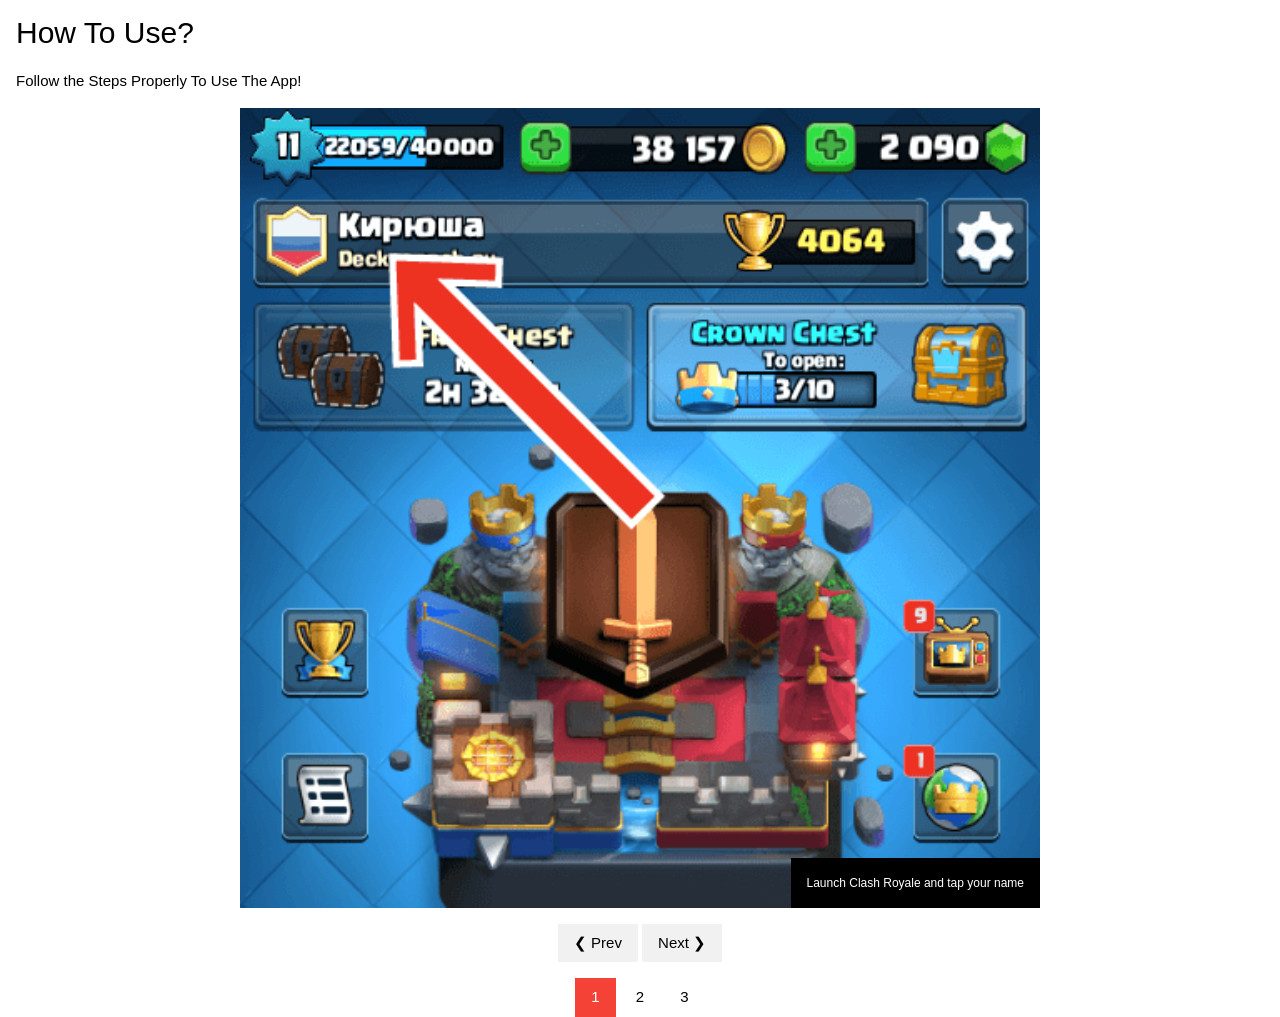
==== help.html @ 1028e9a8 "moving firebase app" ====
<!DOCTYPE html>
<html>

<head>
    <meta charset="utf-8" />
    <meta http-equiv="X-UA-Compatible" content="IE=edge">
    <title>Help Page</title>
    <meta name="viewport" content="width=device-width, initial-scale=1">
    <meta name="viewport" content="width=device-width, initial-scale=1">
    <link rel="stylesheet" href="https://www.w3schools.com/w3css/4/w3.css">
    <style>
        .mySlides {
            display: none
        }
    </style>
</head>

<body>
    <div class="w3-container">
        <h2>How To Use?</h2>
        <p>Follow the Steps Properly To Use The App!</p>
    </div>

    <div class="w3-content" style="max-width:800px">
        <div class="w3-display-container mySlides w3-animate-top">
            <img src="guide-1.png" style="width:100%">
            <div class="w3-display-bottomright w3-small w3-container w3-padding-16 w3-black">
                Launch <span class="notranslate">Clash Royale</span> and tap your name
            </div>
        </div>

        <div class="w3-display-container mySlides w3-animate-top">
            <img src="guide-2.jpg" style="width:100%">
            <div class="w3-display-bottomright w3-small w3-container w3-padding-16 w3-black">
                Find your Player Tag under your name
            </div>
        </div>

        <div class="w3-display-container mySlides w3-animate-top">
            <img src="guide-3.gif" style="width:100%">
            <div class="w3-display-topright w3-small w3-container w3-padding-16 w3-black">
                Type your Player Tag in the search field and click the Search button
            </div>
        </div>
    </div>

    <div class="w3-center">
        <div class="w3-section">
            <button class="w3-button w3-light-grey notranslate" onclick="plusDivs(-1)">❮ Prev</button>
            <button class="w3-button w3-light-grey notranslate" onclick="plusDivs(1)">Next ❯</button>
        </div>
        <button class="w3-button demo" onclick="currentDiv(1)">1</button>
        <button class="w3-button demo" onclick="currentDiv(2)">2</button>
        <button class="w3-button demo" onclick="currentDiv(3)">3</button>
    </div>

    <script>
        var slideIndex = 1;
        showDivs(slideIndex);

        function plusDivs(n) {
            showDivs(slideIndex += n);
        }

        function currentDiv(n) {
            showDivs(slideIndex = n);
        }

        function showDivs(n) {
            var i;
            var x = document.getElementsByClassName("mySlides");
            var dots = document.getElementsByClassName("demo");
            if (n > x.length) { slideIndex = 1 }
            if (n < 1) { slideIndex = x.length }
            for (i = 0; i < x.length; i++) {
                x[i].style.display = "none";
            }
            for (i = 0; i < dots.length; i++) {
                dots[i].className = dots[i].className.replace(" w3-red", "");
            }
            x[slideIndex - 1].style.display = "block";
            dots[slideIndex - 1].className += " w3-red";
        }
    </script>
    <div id="google_translate_element"></div>
    <script type="text/javascript">
        function googleTranslateElementInit() {
            new google.translate.TranslateElement({ pageLanguage: 'en', layout: google.translate.TranslateElement.FloatPosition.BOTTOM_RIGHT }, 'google_translate_element');
        }
    </script>
    <script type="text/javascript" src="//translate.google.com/translate_a/element.js?cb=googleTranslateElementInit"></script>
</body>

</html>
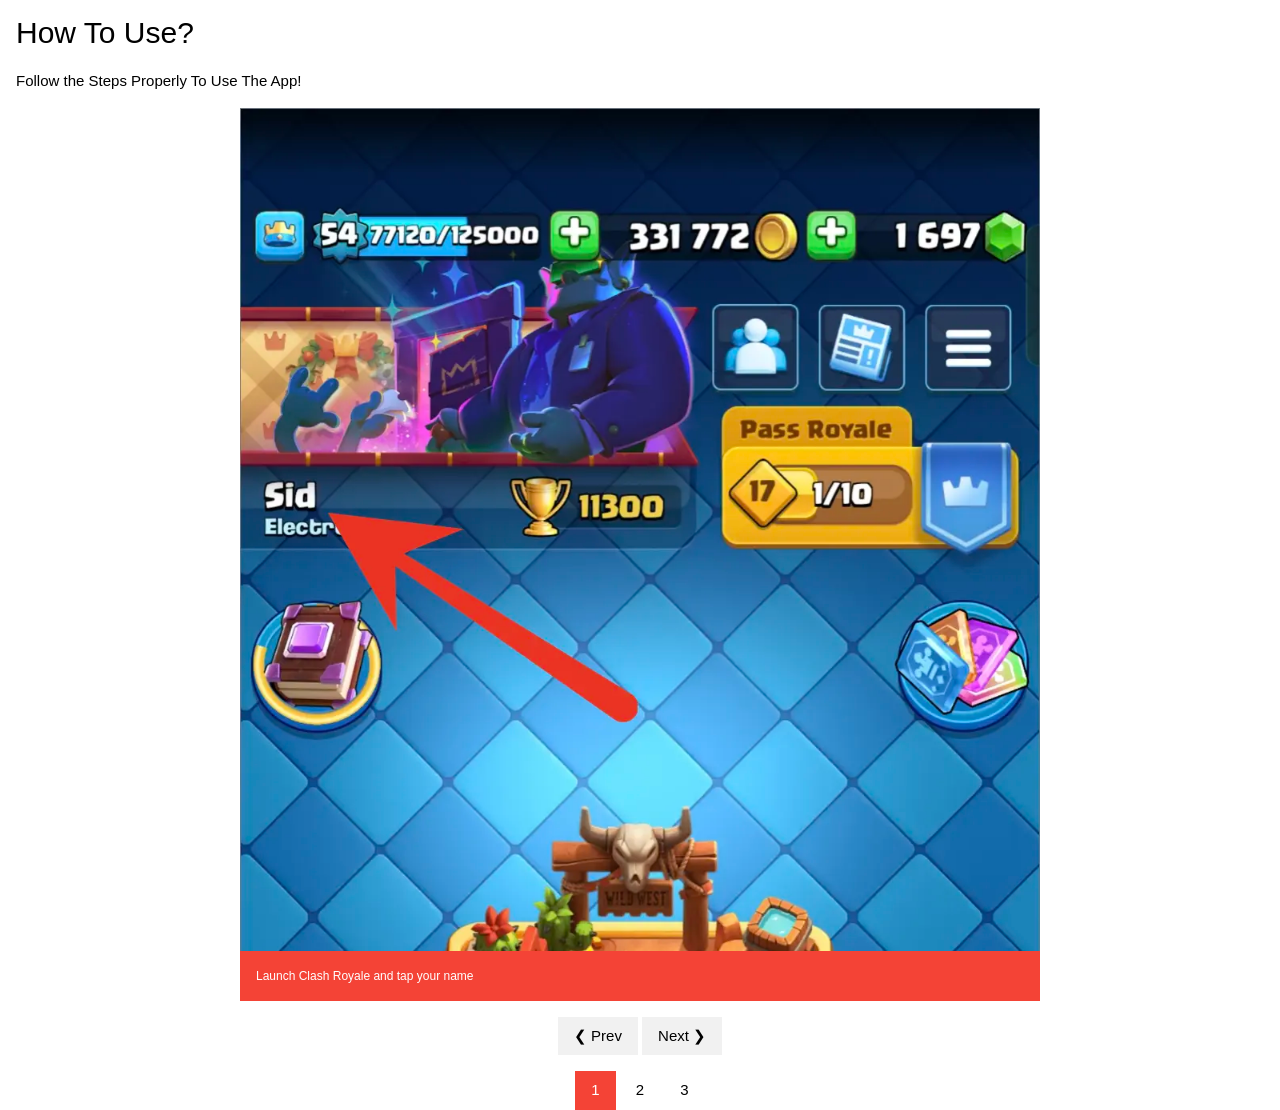
==== commit a07dae12: "Update help box" ====
--- a/help.html
+++ b/help.html
@@ -23,22 +23,22 @@
 
     <div class="w3-content" style="max-width:800px">
         <div class="w3-display-container mySlides w3-animate-top">
-            <img src="guide-1.png" style="width:100%">
-            <div class="w3-display-bottomright w3-small w3-container w3-padding-16 w3-black">
+            <img src="guide-1.webp" style="width:100%">
+            <div class="w3-display-bottom w3-small w3-container w3-padding-16 w3-red">
                 Launch <span class="notranslate">Clash Royale</span> and tap your name
             </div>
         </div>
 
         <div class="w3-display-container mySlides w3-animate-top">
-            <img src="guide-2.jpg" style="width:100%">
-            <div class="w3-display-bottomright w3-small w3-container w3-padding-16 w3-black">
+            <img src="guide-2.webp" style="width:100%">
+            <div class="w3-display-bottom w3-small w3-container w3-padding-16 w3-red">
                 Find your Player Tag under your name
             </div>
         </div>
 
         <div class="w3-display-container mySlides w3-animate-top">
-            <img src="guide-3.gif" style="width:100%">
-            <div class="w3-display-topright w3-small w3-container w3-padding-16 w3-black">
+            <img src="guide-3.webp" style="width:100%">
+            <div class="w3-display-bottom w3-small w3-container w3-padding-16 w3-red">
                 Type your Player Tag in the search field and click the Search button
             </div>
         </div>
